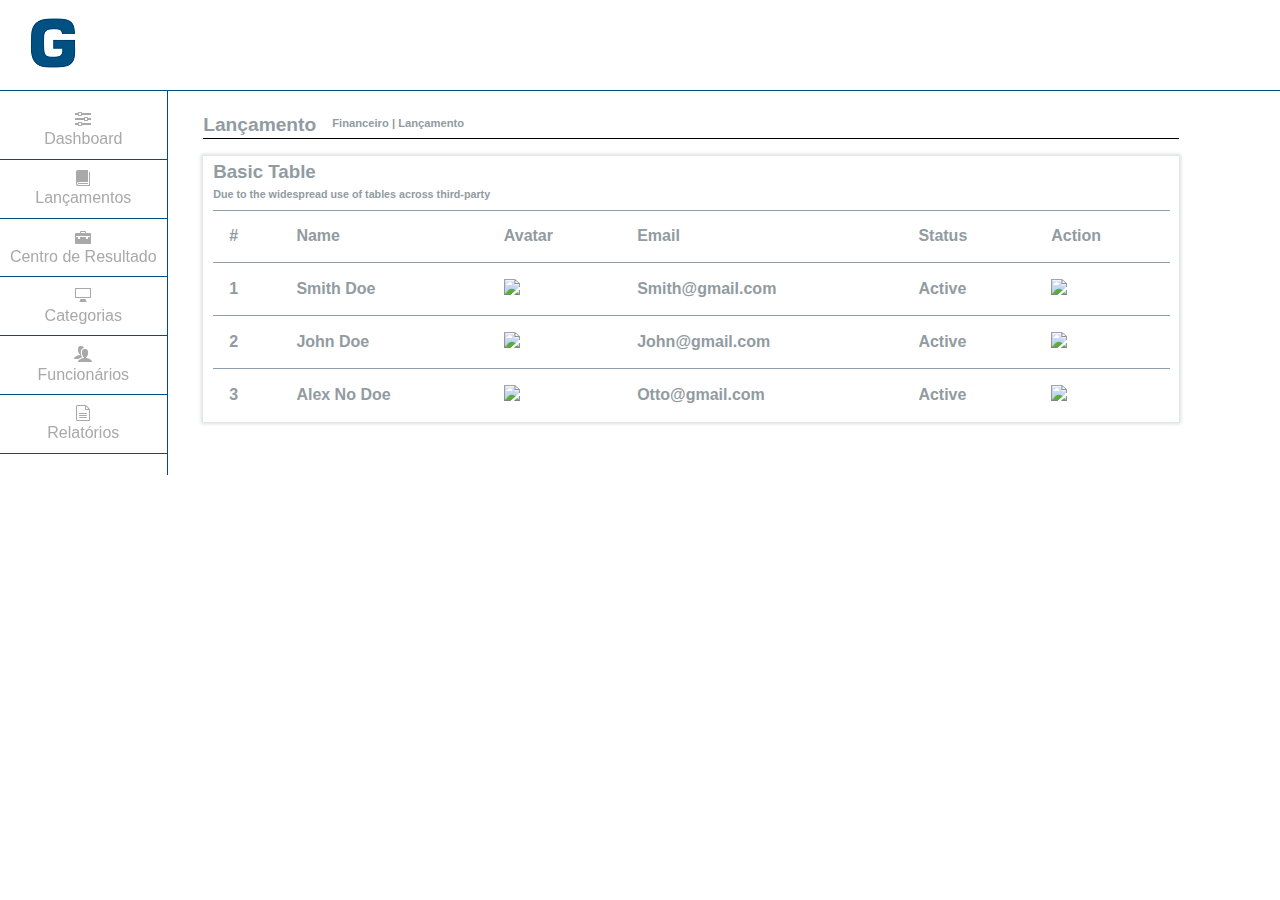
==== telas/index.html @ 5500c740 "Atualizando novas telas" ====
<!doctype html>
<html>
<head>
    <title>Página teste</title>
    
    <link rel="stylesheet" href="estilo/style.css">
    
    <!-- css iconmoon    -->
    <link rel="stylesheet" href="images/style.css">
    
    <!-- normalize   -->
    <link rel="stylesheet" href="estilo/normalize.css">
    
    <meta name="viewport" content="width=device-width">
    

</head>    

<body>
    <div class="header-g">
        <img src="images/letra-g-png-6.png">
    </div>
    
    <!--    Menu Lateral    -->
    <div class="menu-left">
        <ul>
            <li><a href="#"> <span class="icon-equalizer"></span> <br> Dashboard</a></li>
            <li><a href="#"> <span class="icon-book"></span> <br> Lançamentos</a></li>
            <li><a href="#"> <span class="icon-briefcase"></span> <br> Centro de Resultado </a></li>
            <li><a href="#"> <span class="icon-display"></span> <br> Categorias</a></li>
            <li><a href="#"> <span class="icon-users"></span> <br> Funcionários</a></li>
            <li><a href="#"> <span class="icon-file-text2"></span> <br> Relatórios </a></li> 
        </ul>       
    </div>
    
    <div class="main">
        
        <div class="main-header">
            <h2> Lançamento </h2>
            <p>Financeiro | Lançamento</p>
        </div>
        
        <div class="main-table">
            <h3>Basic Table</h3>
            <h6>Due to the widespread use of tables across third-party</h6>
            <table class="table-basic">
                <thead>
                    <tr>
                        <th>#</th> <th>Name</th> <th>Avatar</th> <th>Email</th> <th>Status</th> <th>Action</th>
                    </tr>            
                </thead> 
                <tbody>
                    <tr>
                        <td>1</td> <td>Smith Doe</td> <td><img src="#"></td> <td>Smith@gmail.com</td> <td>Active</td> <td><img src="#"></td>
                    </tr>
                     <tr>
                        <td>2</td> <td>John Doe</td> <td><img src="#"></td> <td>John@gmail.com</td> <td>Active</td> <td><img src="#"></td>
                    </tr>
                     <tr>
                        <td>3</td> <td>Alex No Doe</td> <td><img src="#"></td> <td>Otto@gmail.com</td> <td>Active</td> <td><img src="#"></td>
                    </tr>
                </tbody>
            </table>
        </div>
    
    </div>
   
    
    
    
   
    
    
    
</body>
</html>
---- telas/estilo/style.css ----
body{
    margin: 0 auto;
    font-family: sans-serif;    
}


.header-g{
    position: fixed;
    top: 0;
    padding: 1%;
    width: 100%;
    border-bottom: 1px solid hsl(203, 100%, 25%);
    background-color: white;
    z-index: 1;
}

/*Menu lateral*/

.menu-left{
    width: 17%;
    position: fixed;
    top: 90px;
    left: -50px;
    text-align: center;
    border-right: 1px solid hsl(203, 100%, 25%);
    box-sizing: border-box;
    
}

.menu-left ul{
    list-style: none;
/*    border: 1px solid black;*/
    overflow: hidden;
    box-sizing: border-box;
}

.menu-left li{
    display: inline-block;
    float: left;
    clear: both;
    width: 100%;
    margin: 5px;
    padding-bottom: 10px;
    border-bottom: 1px solid hsl(203, 100%, 25%);
}

.menu-left li a{
    text-decoration: none;
    color: darkgray;
    font-size: 1em;
}

.menu-left a:hover{
    color: hsl(203, 100%, 25%);
}

.menu-left span{
    width: 100%;
    font-size: 1em;
}



/*Área central*/

.main{
    width: 80%;
    margin-left: 14%;
    margin-top: 7%;     
    padding: 1.5em;
    height: 500px;
    font-weight: bold;
    color: hsl(203, 8%, 60%);
    box-sizing: border-box;
}

.main h2{
    margin: 0;
    font-size: 1.2em;
    display: inline-block;
    float: left;
    padding: 0 1rem .7rem 0;
    
}

.main p{
    margin: 0;
    font-size: 0.7em;    
    padding: .3em .5em .7em .7em;
}

.main-header{
    box-shadow: 0 1px .2px -.1px black;
/*    border-bottom: 1px solid black;*/
}



/*Tabelas*/

.main-table{
    width: 100%;
    min-width: 800px;
    box-shadow: 0 0 3px 2px hsl(203, 8%, 60%, .3);
}

.main-table h3{
    padding: 5px 0 0 10px;
    margin-bottom: 0px;
}

.main-table h6{
    padding: 5px 0 0 10px;
    margin-top: 0px;
    margin-bottom: 10px;
}


.table-basic{    
    clear: both;
    width: 98%;
    margin: 0 10px 0 10px;
    border-collapse: collapse;
}

.table-basic th{
    text-align: left;
}

.table-basic td, th{
    padding: 1em;
    border-top: 1px solid hsl(203, 15%, 61%);
    
}
---- telas/images/style.css ----
@font-face {
  font-family: 'icomoon';
  src:  url('fonts/icomoon.eot?zghpwn');
  src:  url('fonts/icomoon.eot?zghpwn#iefix') format('embedded-opentype'),
    url('fonts/icomoon.ttf?zghpwn') format('truetype'),
    url('fonts/icomoon.woff?zghpwn') format('woff'),
    url('fonts/icomoon.svg?zghpwn#icomoon') format('svg');
  font-weight: normal;
  font-style: normal;
  font-display: block;
}

[class^="icon-"], [class*=" icon-"] {
  /* use !important to prevent issues with browser extensions that change fonts */
  font-family: 'icomoon' !important;
  speak: none;
  font-style: normal;
  font-weight: normal;
  font-variant: normal;
  text-transform: none;
  line-height: 1;

  /* Better Font Rendering =========== */
  -webkit-font-smoothing: antialiased;
  -moz-osx-font-smoothing: grayscale;
}

.icon-book:before {
  content: "\e91f";
}
.icon-file-text2:before {
  content: "\e926";
}
.icon-display:before {
  content: "\e956";
}
.icon-users:before {
  content: "\e972";
}
.icon-equalizer:before {
  content: "\e992";
}
.icon-briefcase:before {
  content: "\e9ae";
}
.icon-file-openoffice:before {
  content: "\eae0";
}
.icon-file-word:before {
  content: "\eae1";
}
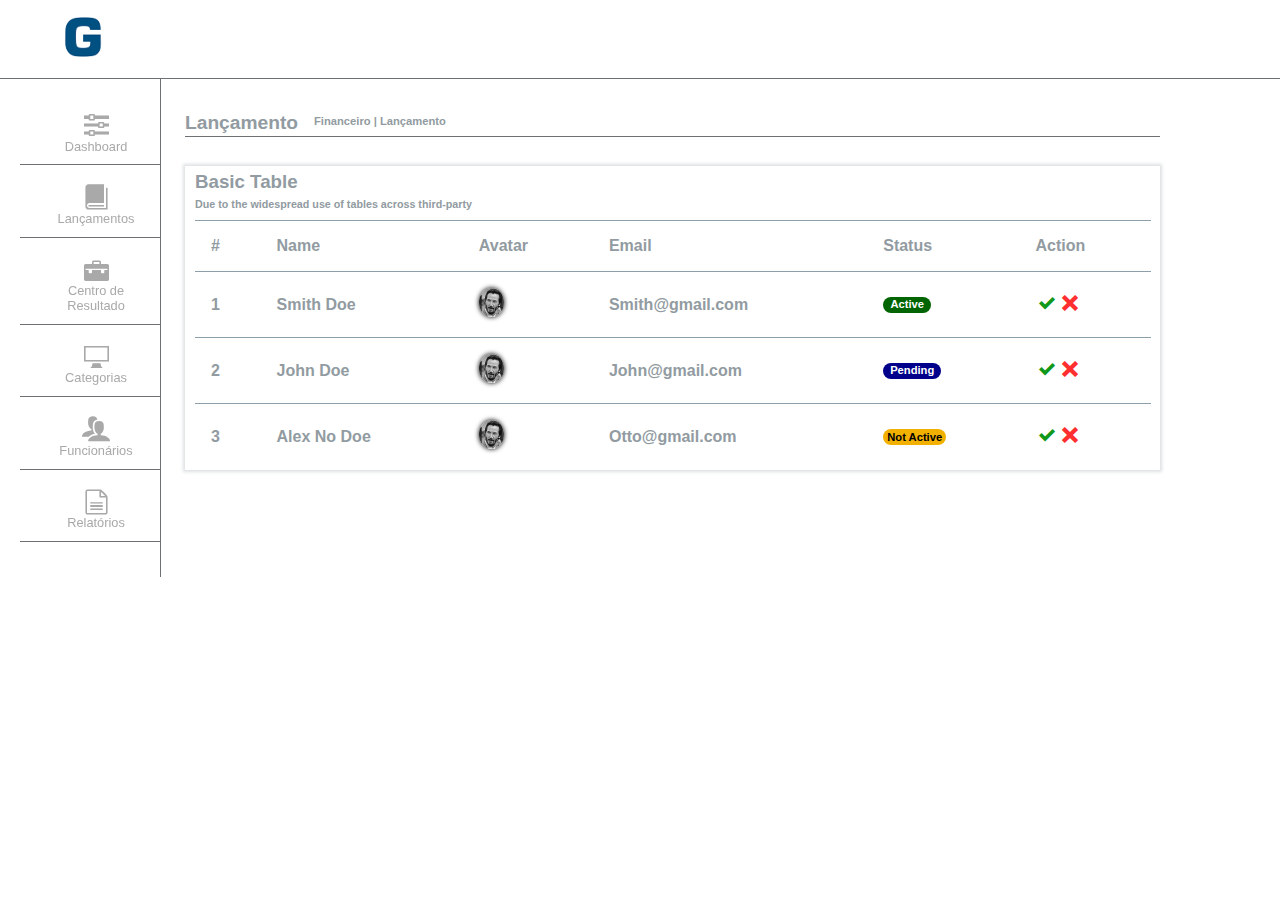
==== commit 4ec1c997: "Atualizando versão" ====
--- a/telas/index.html
+++ b/telas/index.html
@@ -3,13 +3,15 @@
 <head>
     <title>Página teste</title>
     
-    <link rel="stylesheet" href="estilo/style.css">
-    
+        
     <!-- css iconmoon    -->
     <link rel="stylesheet" href="images/style.css">
     
     <!-- normalize   -->
     <link rel="stylesheet" href="estilo/normalize.css">
+    
+    <!-- meu estilo css   -->
+    <link rel="stylesheet" href="estilo/style.css">
     
     <meta name="viewport" content="width=device-width">
     
@@ -18,18 +20,18 @@
 
 <body>
     <div class="header-g">
-        <img src="images/letra-g-png-6.png">
+        <a href="cadastro.html"><img src="images/letra-g-png-6.png"></a>
     </div>
     
     <!--    Menu Lateral    -->
     <div class="menu-left">
         <ul>
-            <li><a href="#"> <span class="icon-equalizer"></span> <br> Dashboard</a></li>
-            <li><a href="#"> <span class="icon-book"></span> <br> Lançamentos</a></li>
-            <li><a href="#"> <span class="icon-briefcase"></span> <br> Centro de Resultado </a></li>
-            <li><a href="#"> <span class="icon-display"></span> <br> Categorias</a></li>
-            <li><a href="#"> <span class="icon-users"></span> <br> Funcionários</a></li>
-            <li><a href="#"> <span class="icon-file-text2"></span> <br> Relatórios </a></li> 
+            <li><a href="index.html"><span class="icon-equalizer"></span><br> <div class="teste-teste">Dashboard</div></a></li>
+            <li><a href="tab2.html"><span class="icon-book"></span><br> Lançamentos</a></li>
+            <li><a href="tab3.html"><span class="icon-briefcase"></span><br> Centro de <br> Resultado </a></li>
+            <li><a href="tab4.html"><span class="icon-display"></span><br> Categorias</a></li>
+            <li><a href="#"><span class="icon-users"></span><br> Funcionários</a></li>
+            <li><a href="#"><span class="icon-file-text2"></span><br> Relatórios </a></li> 
         </ul>       
     </div>
     
@@ -40,7 +42,7 @@
             <p>Financeiro | Lançamento</p>
         </div>
         
-        <div class="main-table">
+        <div class="main-table main-table-shadow">
             <h3>Basic Table</h3>
             <h6>Due to the widespread use of tables across third-party</h6>
             <table class="table-basic">
@@ -51,13 +53,13 @@
                 </thead> 
                 <tbody>
                     <tr>
-                        <td>1</td> <td>Smith Doe</td> <td><img src="#"></td> <td>Smith@gmail.com</td> <td>Active</td> <td><img src="#"></td>
+                        <td>1</td> <td>Smith Doe</td> <td><img class="avatar" src="images/_avatar.jpg"></td> <td>Smith@gmail.com</td> <td><div class="status-active">Active</div></td><td><span class="icon-checkmark icon-add"></span><span class="icon-cross icon-del"></span></td>
                     </tr>
                      <tr>
-                        <td>2</td> <td>John Doe</td> <td><img src="#"></td> <td>John@gmail.com</td> <td>Active</td> <td><img src="#"></td>
+                        <td>2</td> <td>John Doe</td> <td><img class="avatar" src="images/_avatar.jpg"></td> <td>John@gmail.com</td> <td><div class="status-pending">Pending</div></td> <td><span class="icon-checkmark icon-add"></span><span class="icon-cross icon-del"></span></td>
                     </tr>
                      <tr>
-                        <td>3</td> <td>Alex No Doe</td> <td><img src="#"></td> <td>Otto@gmail.com</td> <td>Active</td> <td><img src="#"></td>
+                        <td>3</td> <td>Alex No Doe</td> <td><img class="avatar" src="images/_avatar.jpg"></td> <td>Otto@gmail.com</td> <td><div class="status-not-active">Not Active</div></td> <td><span class="icon-checkmark icon-add"></span><span class="icon-cross icon-del"></span></td>
                     </tr>
                 </tbody>
             </table>
--- a/telas/images/style.css
+++ b/telas/images/style.css
@@ -1,10 +1,10 @@
 @font-face {
   font-family: 'icomoon';
-  src:  url('fonts/icomoon.eot?zghpwn');
-  src:  url('fonts/icomoon.eot?zghpwn#iefix') format('embedded-opentype'),
-    url('fonts/icomoon.ttf?zghpwn') format('truetype'),
-    url('fonts/icomoon.woff?zghpwn') format('woff'),
-    url('fonts/icomoon.svg?zghpwn#icomoon') format('svg');
+  src:  url('fonts/icomoon.eot?rrlmkf');
+  src:  url('fonts/icomoon.eot?rrlmkf#iefix') format('embedded-opentype'),
+    url('fonts/icomoon.ttf?rrlmkf') format('truetype'),
+    url('fonts/icomoon.woff?rrlmkf') format('woff'),
+    url('fonts/icomoon.svg?rrlmkf#icomoon') format('svg');
   font-weight: normal;
   font-style: normal;
   font-display: block;
@@ -43,6 +43,12 @@
 .icon-briefcase:before {
   content: "\e9ae";
 }
+.icon-cross:before {
+  content: "\ea0f";
+}
+.icon-checkmark:before {
+  content: "\ea10";
+}
 .icon-file-openoffice:before {
   content: "\eae0";
 }
--- a/telas/estilo/style.css
+++ b/telas/estilo/style.css
@@ -9,39 +9,41 @@
     top: 0;
     padding: 1%;
     width: 100%;
-    border-bottom: 1px solid hsl(203, 100%, 25%);
+    border-bottom: 1px solid hsl(203, 3%, 44%);
     background-color: white;
     z-index: 1;
 }
 
+.header-g img{
+    margin-left: 3vw;
+    width: 5vw;
+}
+
 /*Menu lateral*/
 
 .menu-left{
-    width: 17%;
+    width: 15vw;
     position: fixed;
     top: 90px;
-    left: -50px;
+    left: -20px;
     text-align: center;
-    border-right: 1px solid hsl(203, 100%, 25%);
-    box-sizing: border-box;
-    
+/*    border-right: 1px solid hsl(203, 3%, 44%);*/
+    box-sizing: border-box;
+    font-size: .8em;
 }
 
 .menu-left ul{
     list-style: none;
 /*    border: 1px solid black;*/
-    overflow: hidden;
-    box-sizing: border-box;
 }
 
 .menu-left li{
     display: inline-block;
     float: left;
-    clear: both;
     width: 100%;
-    margin: 5px;
+    margin: 10px 0px;
     padding-bottom: 10px;
-    border-bottom: 1px solid hsl(203, 100%, 25%);
+    border-bottom: 1px solid hsl(203, 3%, 44%);
 }
 
 .menu-left li a{
@@ -59,19 +61,32 @@
     font-size: 1em;
 }
 
+/*ícones menu lateral*/
+..menu-left ul li{
+    font-size: 15px;
+}
+
+.menu-left ul li a span{
+    font-size: 25px;
+}
+
 
 
 /*Área central*/
 
 .main{
-    width: 80%;
-    margin-left: 14%;
-    margin-top: 7%;     
+    width: 80vw;
+    margin-left: 12.5vw;
+    margin-top: 6vw;     
     padding: 1.5em;
     height: 500px;
     font-weight: bold;
     color: hsl(203, 8%, 60%);
-    box-sizing: border-box;
+    background-color: white;
+    box-sizing: border-box;
+    /*    borda esquerda */
+    border-left: 1px solid hsl(203, 3%, 44%);
+    position: relative;
 }
 
 .main h2{
@@ -84,13 +99,14 @@
 }
 
 .main p{
-    margin: 0;
+    margin-bottom: 30px;
     font-size: 0.7em;    
     padding: .3em .5em .7em .7em;
 }
 
 .main-header{
-    box-shadow: 0 1px .2px -.1px black;
+    box-shadow: 0 1px .2px -.1px hsl(203, 3%, 44%);
+    min-width: 800px;
 /*    border-bottom: 1px solid black;*/
 }
 
@@ -101,6 +117,10 @@
 .main-table{
     width: 100%;
     min-width: 800px;
+    
+}
+
+.main-table-shadow{
     box-shadow: 0 0 3px 2px hsl(203, 8%, 60%, .3);
 }
 
@@ -131,4 +151,278 @@
     padding: 1em;
     border-top: 1px solid hsl(203, 15%, 61%);
     
-}+}
+
+
+/*Icones add e del*/
+.icon-add{
+    color: #0f981a;
+    margin-right: 7px;
+    margin-left: 4px;
+}
+
+.icon-add:hover{
+    cursor: pointer;
+}
+
+.icon-del{
+    color: rgba(255, 0, 0, 0.81);
+}
+
+.icon-del:hover{
+    cursor: pointer;
+}
+
+/* Avatar tabela 1 */
+.avatar{
+    border-radius: 50%;
+    max-width: 25px;
+    box-shadow: 0 0 5px black;
+}
+
+/*status tabela 1*/
+.status-active{
+    background-color: darkgreen;
+    text-align: center;
+    border-radius: 14px;
+    width: 45px;
+    font-size: .7em;
+    color: white;
+    padding: 1.5px;
+}
+
+.status-pending{
+    background-color: darkblue;
+    text-align: center;
+    border-radius: 14px;
+    width: 55px;
+    font-size: .7em;
+    color: white;
+    padding: 1.5px;
+}
+
+.status-not-active{
+    background-color: rgb(242, 177, 0);
+    text-align: center;
+    border-radius: 14px;
+    width: 60px;
+    font-size: .7em;
+    color: black;
+    padding: 1.5px;
+}
+
+/*  tabela - tab2 */
+
+.table-2{
+    border-collapse: separate;
+    font-size: .7em;
+    border: none;
+    padding: 0;
+    margin: 0;
+    box-sizing: border-box;
+    
+   }
+
+.table-2 .th-table-2 th{
+    border: none;
+    width: 150px;
+    padding: 10px 0px 10px 7px;
+    margin: 0;
+    background-color: #cbd3d3;
+    color: black;
+}
+
+.table-2 td{
+    border: none;
+    width: 150px;
+    padding: 10px 0px 10px 7px;
+    margin: 0;
+    background-color: #cbd3d3;
+    color: black;
+}
+
+
+.table-2 th{
+    background-color: #949b97;
+    color: black;
+    text-align: left;
+}
+
+.table-2 th:last-child{
+    background-color: dimgrey;
+}
+
+/*Esquerda Vertical*/
+
+.table-2 tbody tr > td:first-child{
+    background-color: #949b97;
+    color: black;
+}
+
+/*Direita Vertical*/
+
+.table-2 tbody tr > td:last-child{
+    background-color: dimgrey;
+    color: black;
+}
+
+
+/*Total horizontal*/
+.table-2 tbody tr:last-child > td{
+    background-color: dimgrey;
+    color: white;
+}
+
+/* tabela tab-3 */
+
+.table-3{
+    border-collapse: collapse;
+    font-size: .7em;
+    border: none;
+    padding: 0;
+    margin: 0;
+    box-sizing: border-box;
+}
+
+.table-3 th{
+    background-color: darkgray;
+    color: black;
+    border-left: 3px solid white;
+}
+
+.table-3 th:first-child{
+    width: 50px;
+}
+
+.table-3 th:last-child{
+    width: 40px;
+}
+
+.table-3 td{
+    border: 1px solid black;
+    padding: 10px 0px 10px 7px;
+    margin: 0;
+    background-color: #cbd3d3;
+    color: black;
+}
+
+.table-3 tbody .border-top{
+    border-top: 4px solid black;
+}
+
+/*Status de pagamento*/
+
+.table-3 .td-pago{
+    background-color: green;
+    color: white;
+}
+
+.table-3 .td-nao-pago{
+    background-color: red;
+    color: white;
+}
+
+
+/* tabela tab-4 */
+
+.table-4{
+    border-collapse: collapse;
+    font-size: .7em;
+    border: none;
+    padding: 0;
+    margin: 0;
+    box-sizing: border-box;
+}
+
+.table-4 th{
+    border: none;
+    border-left: 3px solid white;
+    background-color: darkgray;
+    color: black;
+    
+}
+
+.table-4 td{
+    border: 1px solid black;
+    width: 150px;
+    padding: 10px 0px 10px 7px;
+    margin: 0;
+    background-color: #cbd3d3;
+    color: black;
+}
+
+.table-4 tbody .border-top{
+    border-top: 4px solid black;
+}
+
+/* Formulário */
+
+.full-form{
+    padding: 10px;
+    overflow: hidden;
+}
+input, label{
+    display: inline-block;
+    width: 100%;
+    border-radius: 5px;
+    box-sizing: border-box;
+}
+
+label{
+    margin-top: 10px;
+}
+
+input{
+    background-color: #d6d3d3;
+    border: 1px solid #a39f9f;
+}
+
+input:focus{
+    background-color: darkgray;
+}
+
+.col-2{
+    width: 48%;
+    display: inline-block;
+    float: left;
+    box-sizing: border-box;
+    margin: 1%;
+}
+
+input[type="submit"]{
+    width: 70px;
+    display: inline-block;
+    float: left;
+    clear: both;
+    margin-left: 10px;
+    background-color: rebeccapurple;
+    color: white;
+    padding: 10px;
+    border: none;
+    cursor: pointer;
+    box-shadow: 4px 3px 10px black;
+    transition: all .5s;
+}
+
+input[type="submit"]:hover{
+    box-shadow: 1px 1px 5px black;
+}
+
+
+
+
+
+
+
+
+
+
+
+
+
+
+
+
+
+
+
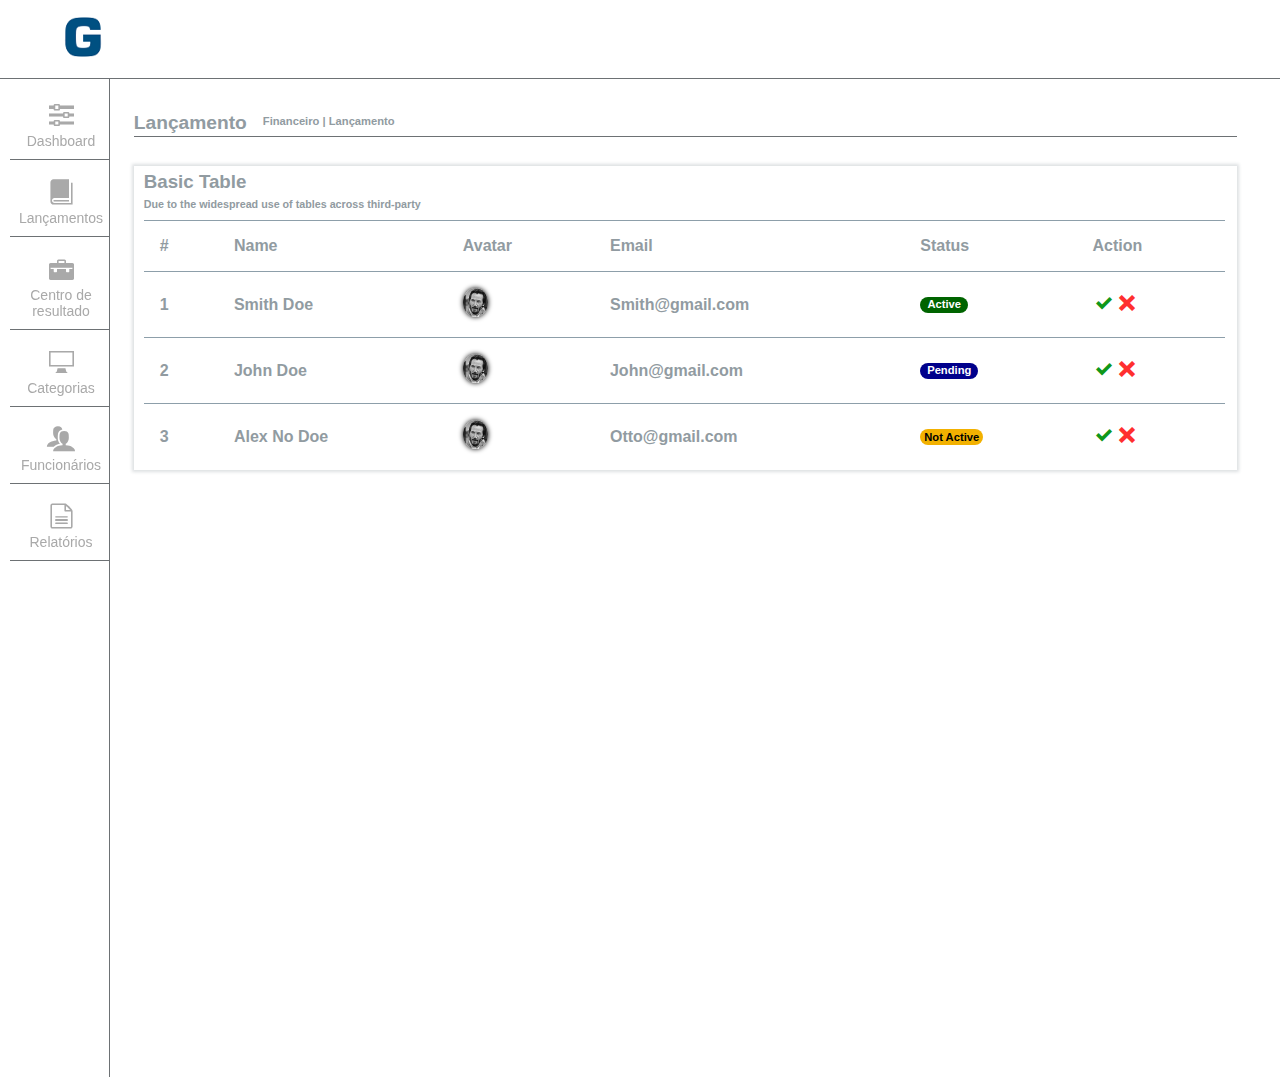
==== commit 488478fe: "Finalizando 17/10 23:49hrs" ====
--- a/telas/index.html
+++ b/telas/index.html
@@ -26,12 +26,12 @@
     <!--    Menu Lateral    -->
     <div class="menu-left">
         <ul>
-            <li><a href="index.html"><span class="icon-equalizer"></span><br> <div class="teste-teste">Dashboard</div></a></li>
-            <li><a href="tab2.html"><span class="icon-book"></span><br> Lançamentos</a></li>
-            <li><a href="tab3.html"><span class="icon-briefcase"></span><br> Centro de <br> Resultado </a></li>
-            <li><a href="tab4.html"><span class="icon-display"></span><br> Categorias</a></li>
-            <li><a href="#"><span class="icon-users"></span><br> Funcionários</a></li>
-            <li><a href="#"><span class="icon-file-text2"></span><br> Relatórios </a></li> 
+            <li><a href="index.html"> <span class="icon-equalizer ico-moon"></span><span class="ico-letras">Dashboard</span></a></li>
+            <li><a href="tab2.html"> <span class="icon-book ico-moon"></span><span class="ico-letras">Lançamentos</span></a></li>
+            <li><a href="tab3.html"> <span class="icon-briefcase ico-moon"></span> <span class="ico-letras">Centro de <br> resultado </span></a></li>
+            <li><a href="tab4.html"> <span class="icon-display ico-moon"></span><span class="ico-letras">Categorias</span></a></li>
+            <li><a href="tab5.html"> <span class="icon-users ico-moon"></span><span class="ico-letras">Funcionários</span></a></li>
+            <li><a href="#"> <span class="icon-file-text2 ico-moon"></span><span class="ico-letras">Relatórios</span></a></li> 
         </ul>       
     </div>
     
@@ -66,13 +66,5 @@
         </div>
     
     </div>
-   
-    
-    
-    
-   
-    
-    
-    
 </body>
 </html>--- a/telas/estilo/style.css
+++ b/telas/estilo/style.css
@@ -24,8 +24,8 @@
 .menu-left{
     width: 15vw;
     position: fixed;
-    top: 90px;
-    left: -20px;
+    top: 80px;
+    left: -70px;
     text-align: center;
 /*    border-right: 1px solid hsl(203, 3%, 44%);*/
     box-sizing: border-box;
@@ -41,33 +41,43 @@
     display: inline-block;
     float: left;
     width: 100%;
-    margin: 10px 0px;
+    margin: 10px 0px 10px 40px;
     padding-bottom: 10px;
-    border-bottom: 1px solid hsl(203, 3%, 44%);
+    border-bottom: 1px solid hsl(203, 3%, 44%);    
 }
 
 .menu-left li a{
+    display: flex;
     text-decoration: none;
     color: darkgray;
     font-size: 1em;
+    align-items: center;
+    flex-direction: column;
+}
+
+.menu-left li a .ico-moon{
+    margin-bottom: 5px;
+}
+
+
+.menu-left li a .ico-moon, .ico-letras{
+/*    color: red;*/
+    margin-right: 50px;
 }
 
 .menu-left a:hover{
     color: hsl(203, 100%, 25%);
 }
 
-.menu-left span{
-    width: 100%;
-    font-size: 1em;
-}
 
 /*ícones menu lateral*/
-..menu-left ul li{
-    font-size: 15px;
-}
-
-.menu-left ul li a span{
+.menu-left ul li{
+    font-size: 14px;
+}
+
+.menu-left ul li a .ico-moon{
     font-size: 25px;
+/*    color: red;*/
 }
 
 
@@ -75,11 +85,11 @@
 /*Área central*/
 
 .main{
-    width: 80vw;
-    margin-left: 12.5vw;
+    width: 90vw;
+    margin-left: 8.5vw;
     margin-top: 6vw;     
     padding: 1.5em;
-    height: 500px;
+    height: 1000px;
     font-weight: bold;
     color: hsl(203, 8%, 60%);
     background-color: white;
@@ -127,6 +137,7 @@
 .main-table h3{
     padding: 5px 0 0 10px;
     margin-bottom: 0px;
+    margin-top: 0px;
 }
 
 .main-table h6{
@@ -355,7 +366,7 @@
     border-top: 4px solid black;
 }
 
-/* Formulário */
+/* Formulário - cadastro */
 
 .full-form{
     padding: 10px;
@@ -366,6 +377,7 @@
     width: 100%;
     border-radius: 5px;
     box-sizing: border-box;
+    padding: 3px;
 }
 
 label{
@@ -374,11 +386,14 @@
 
 input{
     background-color: #d6d3d3;
-    border: 1px solid #a39f9f;
+    border: 3px solid transparent;
+    box-shadow: 0px 0px 3px 1px #7e7c7c;
 }
 
 input:focus{
     background-color: darkgray;
+    border: 3px solid rebeccapurple;
+    outline: none;
 }
 
 .col-2{
@@ -389,40 +404,89 @@
     margin: 1%;
 }
 
+/*  Botão enviar  */
 input[type="submit"]{
     width: 70px;
     display: inline-block;
     float: left;
     clear: both;
     margin-left: 10px;
+    margin-bottom: 10px;
     background-color: rebeccapurple;
     color: white;
     padding: 10px;
     border: none;
     cursor: pointer;
     box-shadow: 4px 3px 10px black;
-    transition: all .5s;
+    transition: all .2s;
 }
 
 input[type="submit"]:hover{
     box-shadow: 1px 1px 5px black;
 }
 
-
-
-
-
-
-
-
-
-
-
-
-
-
-
-
-
-
-
+/* Edição do checkbox */
+input[type="checkbox"]{
+    width: 20px;
+    margin-top: 40px;
+    opacity: 0;
+}
+
+label .check-in{
+    display: inline-block;
+    width: 40px;
+    height: 15px;
+    background-color: #ccc;
+    border-radius: 15px;
+    box-sizing: border-box;
+}
+
+label .check-in:before{
+    content: '';
+    display: block;
+    background-color: white;
+    width: 18px;
+    height: 16px;
+    border-radius: 50%;
+    border: 2px solid white;
+    box-shadow: 2px 2px 3px black; 
+    margin-top: -3px;
+    transition: transform .2s cubic-bezier(.44,-0.68,.69,1.67);
+    transition: background .5s;
+    cursor: pointer;
+}
+
+label input:checked + .check-in:before{
+    transform: translateX(20px);
+}
+
+label input:checked + .check-in{
+    background-color: green;
+}
+
+/* Para acessibilidade */
+/*
+label input:focus + .check-in{
+    border: 2px solid rebeccapurple;
+}
+*/
+
+
+
+
+
+
+
+
+
+
+
+
+
+
+
+
+
+
+
+
